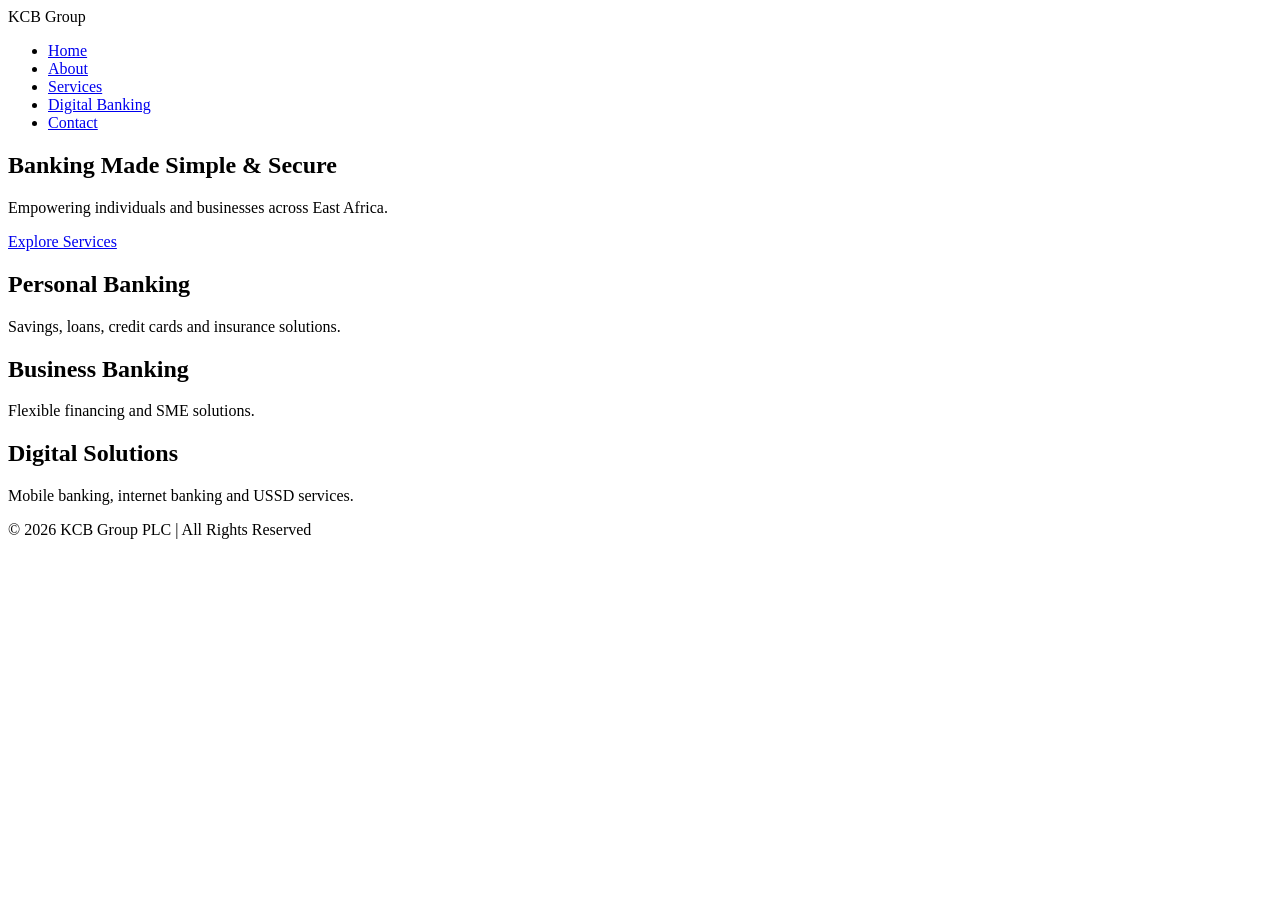
==== index.html @ 5603a1ea "Add initial HTML structure for KCB Group website" ====
<!DOCTYPE html>
<html lang="en">
<head>
    <meta charset="UTF-8">
    <title>KCB Group - Banking Redefined</title>
    <meta name="viewport" content="width=device-width, initial-scale=1.0">
    <link rel="stylesheet" href="css/style.css">
</head>
<body>

<header>
    <div class="logo">KCB Group</div>
    <nav>
        <ul>
            <li><a href="index.html">Home</a></li>
            <li><a href="about.html">About</a></li>
            <li><a href="services.html">Services</a></li>
            <li><a href="digital.html">Digital Banking</a></li>
            <li><a href="contact.html">Contact</a></li>
        </ul>
    </nav>
</header>

<section class="hero">
    <h1>Banking Made Simple & Secure</h1>
    <p>Empowering individuals and businesses across East Africa.</p>
    <a href="services.html" class="btn">Explore Services</a>
</section>

<section class="features">
    <div class="card">
        <h2>Personal Banking</h2>
        <p>Savings, loans, credit cards and insurance solutions.</p>
    </div>

    <div class="card">
        <h2>Business Banking</h2>
        <p>Flexible financing and SME solutions.</p>
    </div>

    <div class="card">
        <h2>Digital Solutions</h2>
        <p>Mobile banking, internet banking and USSD services.</p>
    </div>
</section>

<footer>
    <p>© 2026 KCB Group PLC | All Rights Reserved</p>
</footer>

</body>
</html>
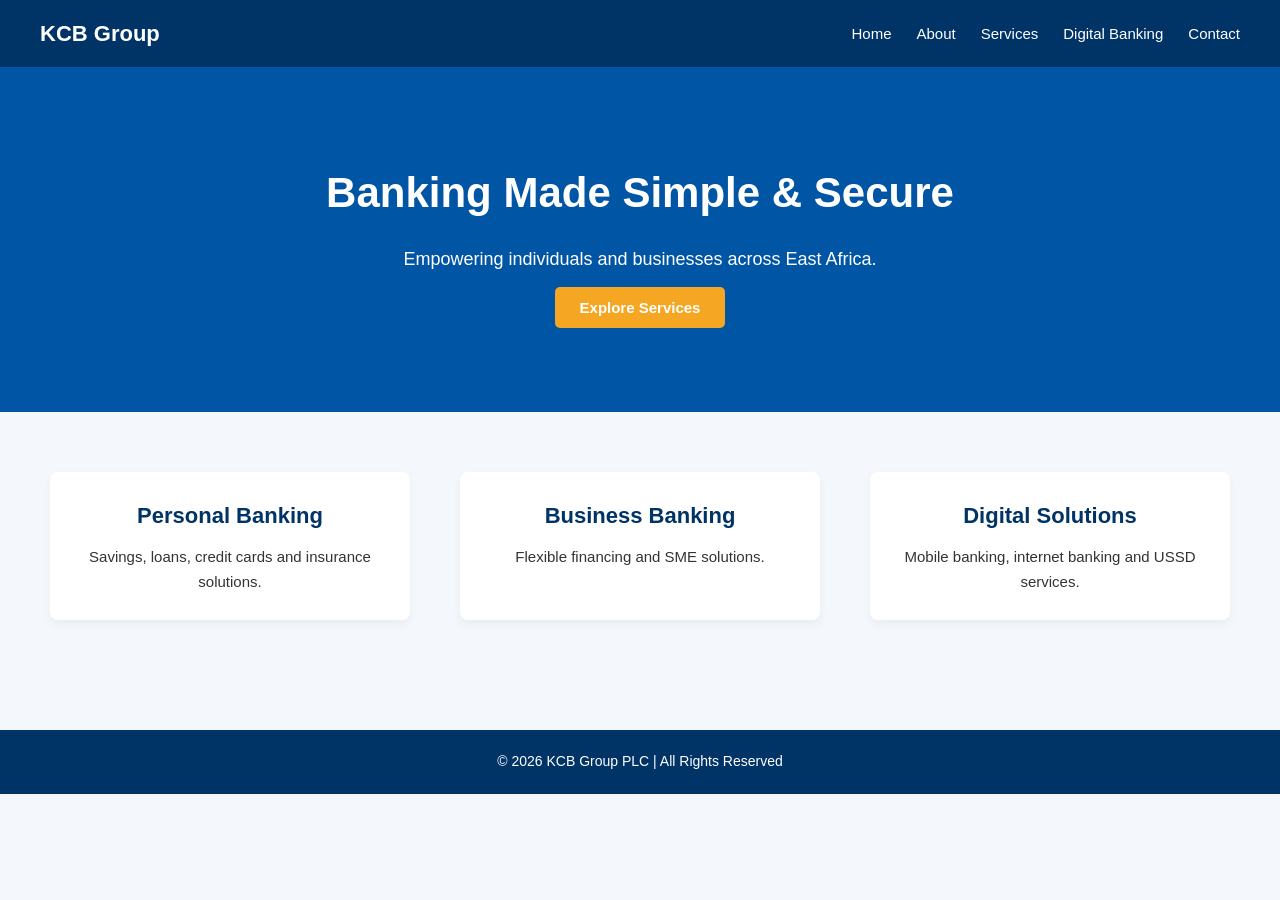
==== commit fce94a72: "Update index.html" ====
--- a/index.html
+++ b/index.html
@@ -4,7 +4,7 @@
     <meta charset="UTF-8">
     <title>KCB Group - Banking Redefined</title>
     <meta name="viewport" content="width=device-width, initial-scale=1.0">
-    <link rel="stylesheet" href="css/style.css">
+    <link rel="stylesheet" href="style.css">
 </head>
 <body>
 
--- a/style.css
+++ b/style.css
@@ -0,0 +1,222 @@
+/* ============================= */
+/* GLOBAL RESET */
+/* ============================= */
+
+* {
+    margin: 0;
+    padding: 0;
+    box-sizing: border-box;
+}
+
+/* ============================= */
+/* TYPOGRAPHY */
+/* ============================= */
+
+body {
+    font-family: 'Segoe UI', Arial, sans-serif;
+    font-size: 16px;
+    line-height: 1.7;
+    background-color: #f4f7fb;
+    color: #333;
+}
+
+.logo {
+    font-size: 22px;
+    font-weight: bold;
+}
+
+/* Navigation */
+nav ul {
+    list-style: none;
+    display: flex;
+    gap: 25px;
+}
+
+nav a {
+    text-decoration: none;
+    color: white;
+    font-size: 15px;
+    font-weight: 500;
+}
+
+/* ============================= */
+/* HEADER */
+/* ============================= */
+
+header {
+    background: #003366;
+    color: white;
+    display: flex;
+    justify-content: space-between;
+    align-items: center;
+    padding: 15px 40px;
+}
+
+/* ============================= */
+/* HERO SECTION */
+/* ============================= */
+
+.hero {
+    background: #0055A4;
+    color: white;
+    text-align: center;
+    padding: 90px 20px;
+}
+
+.hero h1 {
+    font-size: 42px;
+    font-weight: 700;
+    margin-bottom: 15px;
+}
+
+.hero p {
+    font-size: 18px;
+    margin-bottom: 20px;
+}
+
+/* ============================= */
+/* BUTTON */
+/* ============================= */
+
+.btn {
+    background: #F5A623;
+    padding: 12px 25px;
+    color: white;
+    text-decoration: none;
+    border-radius: 5px;
+    font-size: 15px;
+    font-weight: 600;
+}
+
+.btn:hover {
+    background: #d4881c;
+}
+
+/* ============================= */
+/* FEATURES SECTION */
+/* ============================= */
+
+.features {
+    display: flex;
+    justify-content: space-around;
+    padding: 60px 40px;
+    gap: 30px;
+}
+
+.card {
+    background: white;
+    padding: 25px;
+    width: 30%;
+    border-radius: 8px;
+    text-align: center;
+    box-shadow: 0 4px 10px rgba(0,0,0,0.05);
+}
+
+.card h2 {
+    font-size: 22px;
+    margin-bottom: 10px;
+    color: #003366;
+}
+
+.card p {
+    font-size: 15px;
+}
+
+/* ============================= */
+/* PAGE CONTENT */
+/* ============================= */
+
+.page {
+    padding: 60px 40px;
+}
+
+.page h1 {
+    font-size: 34px;
+    margin-bottom: 20px;
+    color: #003366;
+}
+
+.page h2 {
+    font-size: 24px;
+    margin-top: 25px;
+    margin-bottom: 10px;
+}
+
+.page ul {
+    margin-top: 15px;
+    margin-left: 20px;
+}
+
+/* ============================= */
+/* FORM */
+/* ============================= */
+
+form {
+    display: flex;
+    flex-direction: column;
+    width: 50%;
+}
+
+input, textarea {
+    padding: 12px;
+    margin-bottom: 15px;
+    font-size: 15px;
+    border: 1px solid #ccc;
+    border-radius: 4px;
+}
+
+textarea {
+    resize: none;
+    height: 120px;
+}
+
+/* ============================= */
+/* FOOTER */
+/* ============================= */
+
+footer {
+    background: #003366;
+    color: white;
+    text-align: center;
+    padding: 20px;
+    margin-top: 50px;
+    font-size: 14px;
+}
+
+/* ============================= */
+/* RESPONSIVE DESIGN */
+/* ============================= */
+
+@media (max-width: 768px) {
+
+    header {
+        flex-direction: column;
+        gap: 10px;
+    }
+
+    nav ul {
+        flex-direction: column;
+        gap: 10px;
+    }
+
+    .hero h1 {
+        font-size: 30px;
+    }
+
+    .page h1 {
+        font-size: 26px;
+    }
+
+    .features {
+        flex-direction: column;
+        align-items: center;
+    }
+
+    .card {
+        width: 85%;
+    }
+
+    form {
+        width: 90%;
+    }
+}
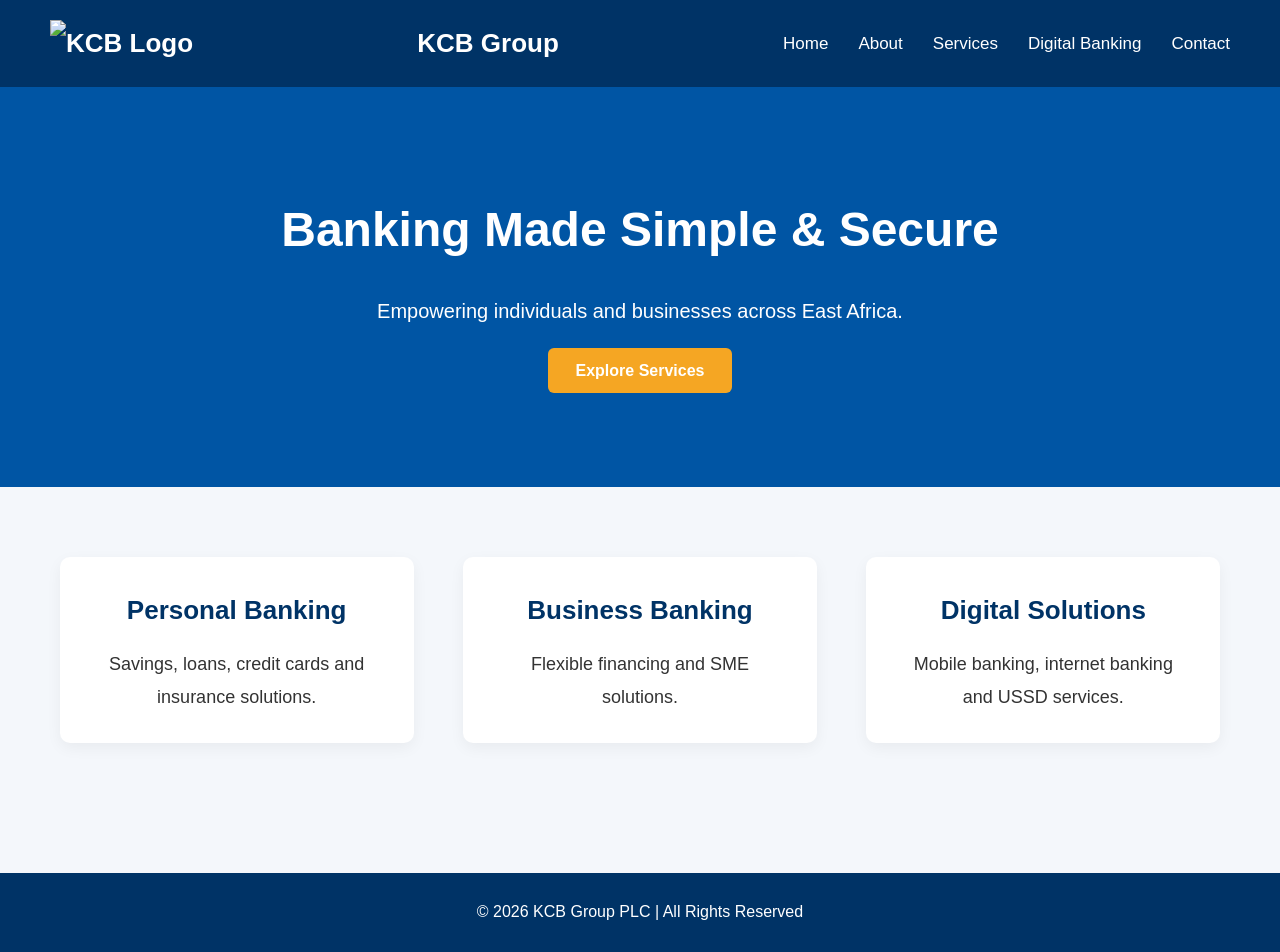
==== commit d3ba5c99: "Update index.html" ====
--- a/index.html
+++ b/index.html
@@ -9,6 +9,7 @@
 <body>
 
 <header>
+    <img src="images/kcb-logo.png" alt="KCB Logo" class="logo">
     <div class="logo">KCB Group</div>
     <nav>
         <ul>
--- a/style.css
+++ b/style.css
@@ -9,47 +9,46 @@
 }
 
 /* ============================= */
-/* TYPOGRAPHY */
+/* BODY */
 /* ============================= */
 
 body {
     font-family: 'Segoe UI', Arial, sans-serif;
-    font-size: 16px;
-    line-height: 1.7;
+    font-size: 18px;   /* Increased base font */
+    line-height: 1.8;
     background-color: #f4f7fb;
     color: #333;
 }
 
+/* ============================= */
+/* HEADER */
+/* ============================= */
+
+header {
+    background: #003366;
+    color: white;
+    display: flex;
+    justify-content: space-between;
+    align-items: center;
+    padding: 20px 50px;
+}
+
 .logo {
-    font-size: 22px;
+    font-size: 26px;   /* Bigger logo */
     font-weight: bold;
 }
 
-/* Navigation */
 nav ul {
     list-style: none;
     display: flex;
-    gap: 25px;
+    gap: 30px;
 }
 
 nav a {
     text-decoration: none;
     color: white;
-    font-size: 15px;
+    font-size: 17px;   /* Increased nav font */
     font-weight: 500;
-}
-
-/* ============================= */
-/* HEADER */
-/* ============================= */
-
-header {
-    background: #003366;
-    color: white;
-    display: flex;
-    justify-content: space-between;
-    align-items: center;
-    padding: 15px 40px;
 }
 
 /* ============================= */
@@ -60,18 +59,18 @@
     background: #0055A4;
     color: white;
     text-align: center;
-    padding: 90px 20px;
+    padding: 100px 20px;
 }
 
 .hero h1 {
-    font-size: 42px;
+    font-size: 48px;   /* Large hero heading */
     font-weight: 700;
-    margin-bottom: 15px;
+    margin-bottom: 20px;
 }
 
 .hero p {
-    font-size: 18px;
-    margin-bottom: 20px;
+    font-size: 20px;
+    margin-bottom: 25px;
 }
 
 /* ============================= */
@@ -80,11 +79,11 @@
 
 .btn {
     background: #F5A623;
-    padding: 12px 25px;
+    padding: 14px 28px;
     color: white;
     text-decoration: none;
-    border-radius: 5px;
-    font-size: 15px;
+    border-radius: 6px;
+    font-size: 16px;
     font-weight: 600;
 }
 
@@ -99,27 +98,27 @@
 .features {
     display: flex;
     justify-content: space-around;
-    padding: 60px 40px;
+    padding: 70px 50px;
     gap: 30px;
 }
 
 .card {
     background: white;
-    padding: 25px;
+    padding: 30px;
     width: 30%;
-    border-radius: 8px;
+    border-radius: 10px;
     text-align: center;
-    box-shadow: 0 4px 10px rgba(0,0,0,0.05);
+    box-shadow: 0 5px 15px rgba(0,0,0,0.05);
 }
 
 .card h2 {
-    font-size: 22px;
-    margin-bottom: 10px;
+    font-size: 26px;
+    margin-bottom: 15px;
     color: #003366;
 }
 
 .card p {
-    font-size: 15px;
+    font-size: 18px;
 }
 
 /* ============================= */
@@ -127,24 +126,35 @@
 /* ============================= */
 
 .page {
-    padding: 60px 40px;
+    padding: 70px 60px;
 }
 
 .page h1 {
-    font-size: 34px;
+    font-size: 42px;   /* Larger main headings */
+    margin-bottom: 30px;
+    color: #003366;
+    font-weight: 700;
+}
+
+.page h2 {
+    font-size: 30px;
+    margin-top: 35px;
+    margin-bottom: 15px;
+}
+
+.page p {
+    font-size: 20px;   /* Bigger paragraph text */
     margin-bottom: 20px;
-    color: #003366;
-}
-
-.page h2 {
-    font-size: 24px;
-    margin-top: 25px;
-    margin-bottom: 10px;
 }
 
 .page ul {
     margin-top: 15px;
-    margin-left: 20px;
+    margin-left: 25px;
+}
+
+.page ul li {
+    font-size: 20px;
+    margin-bottom: 12px;
 }
 
 /* ============================= */
@@ -154,20 +164,20 @@
 form {
     display: flex;
     flex-direction: column;
-    width: 50%;
+    width: 60%;
 }
 
 input, textarea {
-    padding: 12px;
-    margin-bottom: 15px;
-    font-size: 15px;
+    padding: 14px;
+    margin-bottom: 20px;
+    font-size: 18px;
     border: 1px solid #ccc;
-    border-radius: 4px;
+    border-radius: 6px;
 }
 
 textarea {
     resize: none;
-    height: 120px;
+    height: 150px;
 }
 
 /* ============================= */
@@ -178,9 +188,9 @@
     background: #003366;
     color: white;
     text-align: center;
-    padding: 20px;
-    margin-top: 50px;
-    font-size: 14px;
+    padding: 25px;
+    margin-top: 60px;
+    font-size: 16px;
 }
 
 /* ============================= */
@@ -191,20 +201,34 @@
 
     header {
         flex-direction: column;
-        gap: 10px;
+        gap: 15px;
+        text-align: center;
     }
 
     nav ul {
         flex-direction: column;
-        gap: 10px;
+        gap: 12px;
     }
 
     .hero h1 {
+        font-size: 32px;
+    }
+
+    .hero p {
+        font-size: 18px;
+    }
+
+    .page h1 {
         font-size: 30px;
     }
 
-    .page h1 {
-        font-size: 26px;
+    .page h2 {
+        font-size: 22px;
+    }
+
+    .page p,
+    .page ul li {
+        font-size: 18px;
     }
 
     .features {
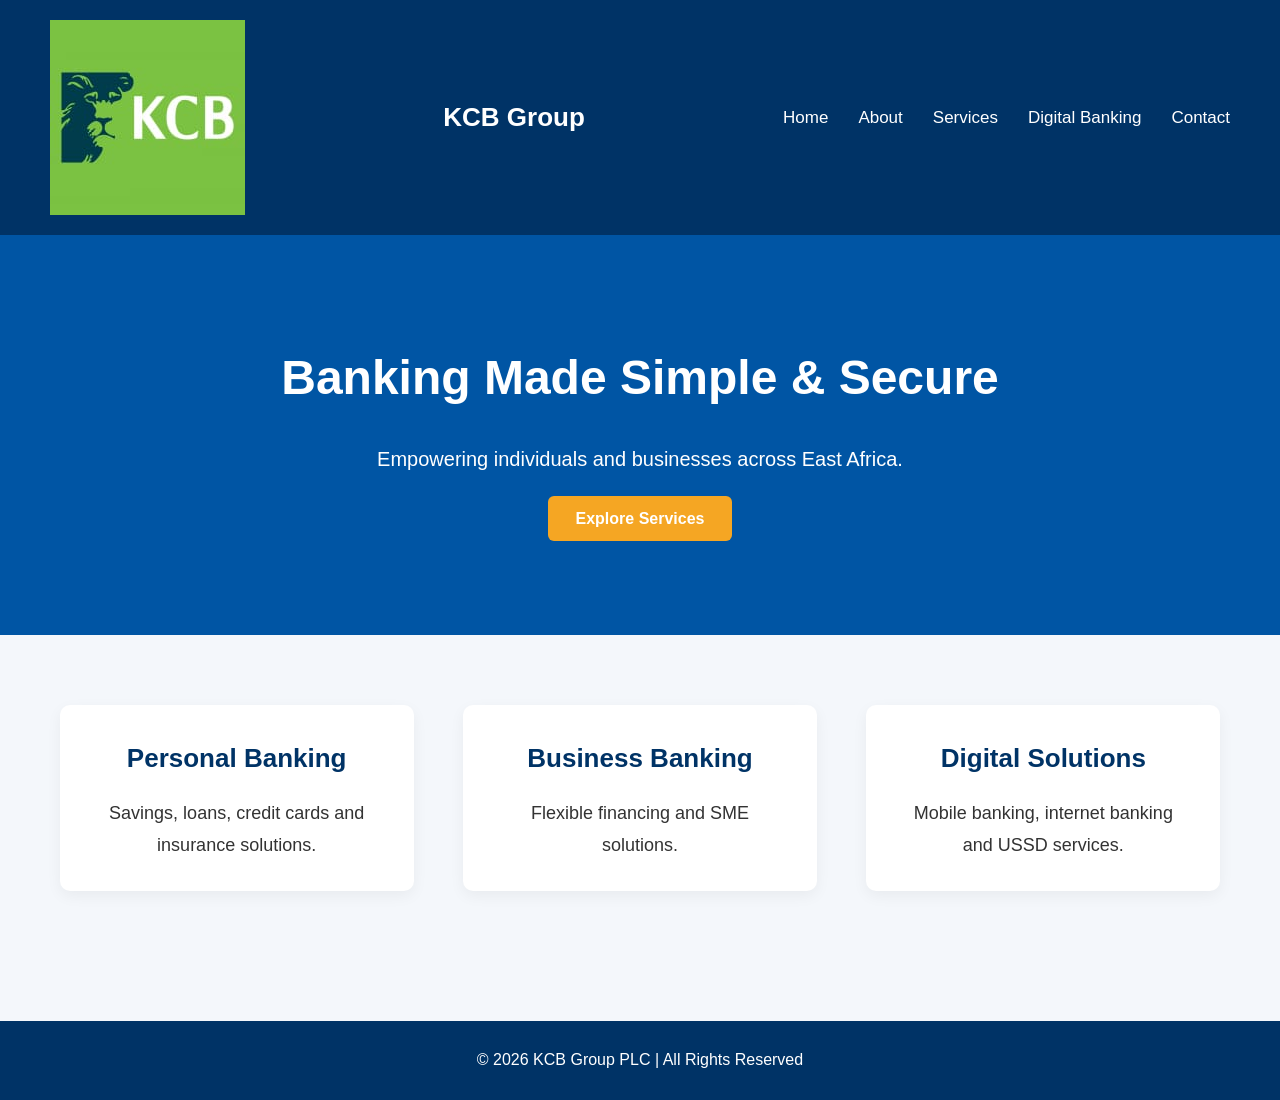
==== commit 463d17fe: "Update index.html" ====
--- a/index.html
+++ b/index.html
@@ -9,8 +9,7 @@
 <body>
 
 <header>
-    <img src="images/kcb-logo.png" alt="KCB Logo" class="logo">
-    <div class="logo">KCB Group</div>
+    <img src="IMG-20260227-WA0008.jpg" alt="KCB Logo" class="logo"> <div class="logo">KCB Group</div>
     <nav>
         <ul>
             <li><a href="index.html">Home</a></li>
